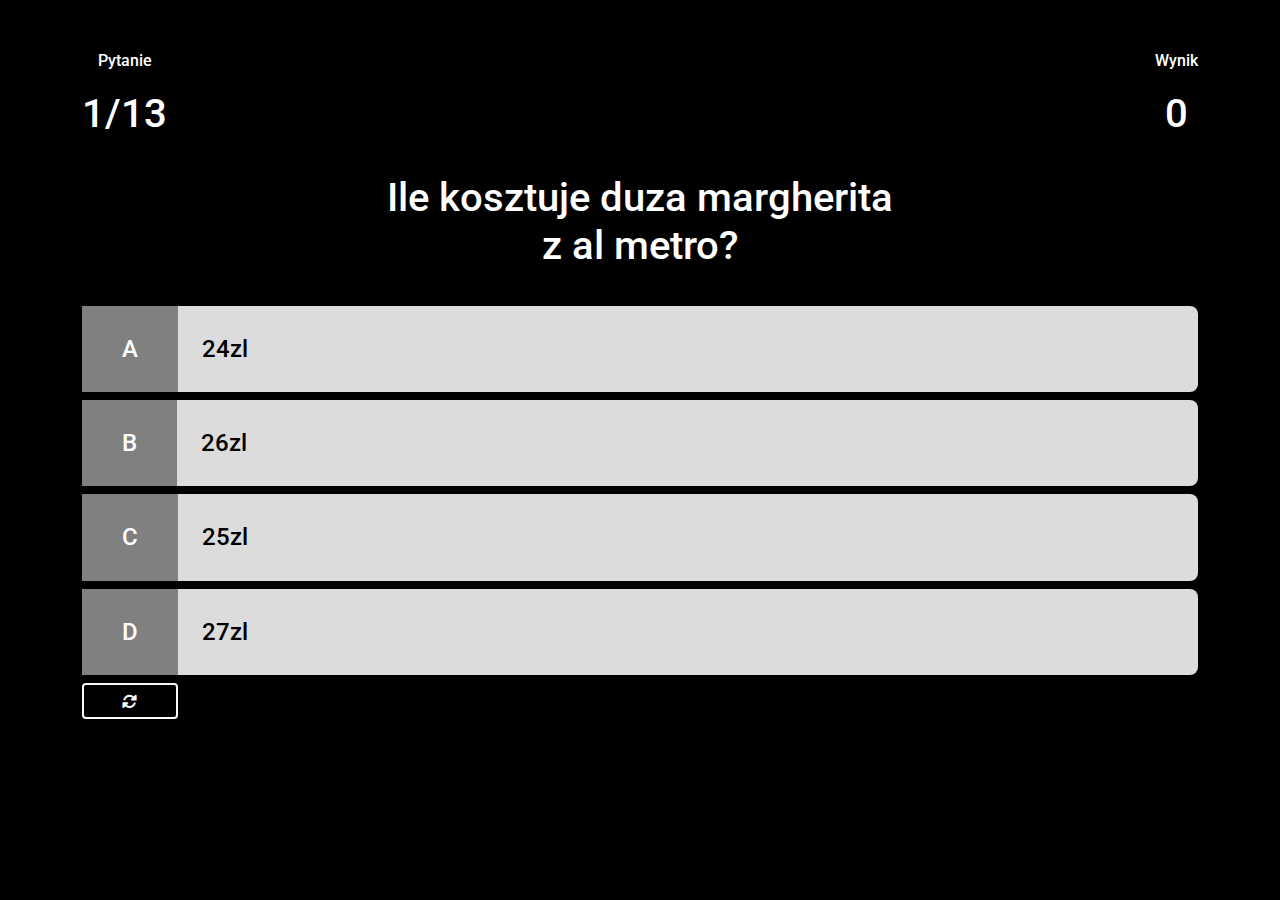
==== quiz.html @ d639fdf6 "First commit" ====
<!DOCTYPE html>
<html lang="en">
  <head>
    <meta charset="UTF-8">
    <meta http-equiv="X-UA-Compatible" content="IE=edge">
    <meta name="viewport" content="width=device-width, initial-scale=1.0">
    <meta http-equiv="Cache-Control" content="no-store" />
    <meta http-equiv="Cache-Control" content="no-cache" />
    <meta http-equiv="Pragma" content="no-cache" />
    <meta http-equiv="expires" content="Fri, 18 Jul 2014 1:00:00 GMT" />
    <meta http-equiv="Set-Cookie" content="name=data; path=path; expires=Thursday, 01-Jan-2015 00:00:00 GMT">
    <title>&lrm;</title>
    <!-- MDB icon -->
    <link rel="icon" href="img/favicon_hm.png" type="image/x-icon" />
    <!-- Font Awesome -->
    <link
      rel="stylesheet"
      href="https://cdnjs.cloudflare.com/ajax/libs/font-awesome/6.0.0/css/all.min.css"
    />
    <!-- Google Fonts Roboto -->
    <link
      rel="stylesheet"
      href="https://fonts.googleapis.com/css2?family=Roboto:wght@300;400;500;700;900&display=swap"
    />
    <!-- MDB -->
    <link rel="stylesheet" href="css/mdb.min.css" />

    <link rel="stylesheet" href="./css/styleQ.css" />
  </head>

  <body>
    <!-- Start your project here-->
    <div class="container my-5" id="cont">
      <div id="intro">
        <div class="counter">
          <p class="prefix">Pytanie</p>
          <h1 id="counter">1/10</h1>
        </div>
        <div class="score">
          <p class="prefix">Wynik</p>
          <h1 id="score">0</h1>
        </div>
      </div>
      <div class="question-holder row">
        <div class="col-12">
          <h1 id="question">Question holder</h1>
        </div>
      </div>

      <div class="row">
        <div class="col-12">
          <div class="answer-container card">
            <p class="answer-prefix">A</p>
            <p class="answer-text" data-answer="a">Answer A</p>
          </div>
        </div>
      </div>

      <div class="row">
        <div class="col-12">
          <div class="answer-container card">
            <p class="answer-prefix">B</p>
            <p class="answer-text" data-answer="b">Answer B</p>
          </div>
        </div>
      </div>

      <div class="row">
        <div class="col-12">
          <div class="answer-container card">
            <p class="answer-prefix">C</p>
            <p class="answer-text" data-answer="c">Answer C</p>
          </div>
        </div>
      </div>

      <div class="row">
        <div class="col-12">
          <div class="answer-container card">
            <p class="answer-prefix">D</p>
            <p class="answer-text" data-answer="d">Answer D</p>
          </div>
        </div>
      </div>

      <div class="row">
        <div class="col-12">
            <button
              type="button"
              class="btn btn-outline-light reset"
              data-mdb-dismiss="modal"
              id="restart"
            >
              <i class="fab fa-solid fa-lg fa-rotate"></i>
            </button>
          </div>
        </div>
      </div>
    </div>

    <!-- Modal -->
    <div
      class="modal fade"
      id="endGameModal"
      tabindex="-1"
      aria-labelledby="exampleModalLabel"
      aria-hidden="true"
    >
      <div class="modal-dialog">
        <div class="modal-content">
          <div class="modal-body text-center" id="modal-body">...</div>
          
        </div>
      </div>
    </div>
    <!-- Final Modal -->
    <div
      class="modal fade"
      id="finalModal"
      tabindex="-1"
      aria-labelledby="exampleModalLabel"
      aria-hidden="true"
    >
      <div class="modal-dialog">
        <div class="modal-content">
          <div class="modal-body text-center" id="final-body">...</div>
        </div>
      </div>
    </div>

    <div id="mobile">
      <p>otworz na kompie</p>
    </div>
    <!-- End your project here-->

    <!-- MDB -->
    <script type="text/javascript" src="js/mdb.min.js"></script>
    <!-- Custom scripts -->

    <script>
      const cont = document.getElementById("cont")
      const mobile = document.getElementById("mobile")

      if (window.innerWidth < 500){
      cont.style.display = "none";
      mobile.style.display = "flex";
      }
    </script>

    <script type="text/javascript" src="js/scripts.js"></script>
  </body>
</html>
---- css/styleQ.css ----
body,
h1 {
  font-weight: 500;
  background-color: rgb(0, 0, 0);
}

#intro {
  display: flex;
  justify-content: space-between;
}

.prefix {
  color: white;
  text-align: center;
  font-size: 1rem;
}

#mobile {
  display: none;
  align-items: center;
  justify-content: center;
  color: white;
  font-family: monospace;
  height: 100vh;
}

#counter,
#score {
  text-align: center;
  color: white;
}

.question-holder {
  height: 10rem;
  display: flex;
  text-align: center;
  align-items: center;
  color: white;
}

.answer-container {
  display: flex;
  flex-direction: initial;
  margin-bottom: 0.5rem;
  font-size: 1.5rem;
  transition: all 1s;
  background-color: gainsboro;
}

.answer-prefix {
  background-color: gray;
  color: white;
  padding: 1.5rem 2.5rem;
  margin: 0;
}

.answer-text {
  padding: 1.5rem;
  width: 100%;
  margin: 0;
  color: rgb(0, 0, 0);
}

.answer-container:hover {
  cursor: pointer;

  transform: translateY(-0.2rem);
  transition: transform 200ms;
}

.correct {
  background-color: rgb(119, 214, 119);
}

.incorrect {
  background-color: rgb(199, 66, 86);
}

.reset {
  padding-left: 2.4rem;
  padding-right: 2.4rem;
}
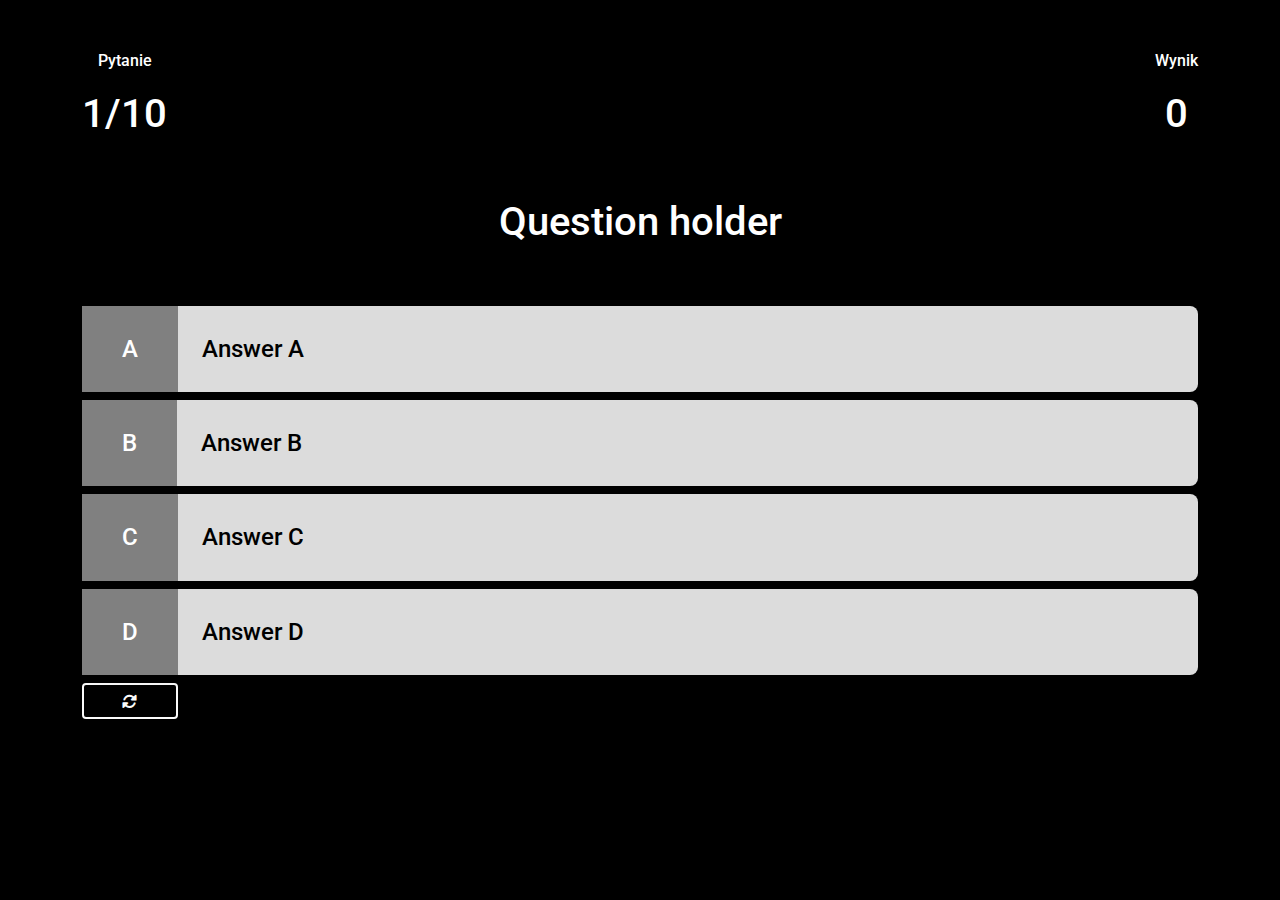
==== commit f7569b9e: "Add files via upload" ====
--- a/quiz.html
+++ b/quiz.html
@@ -1,152 +1,152 @@
-<!DOCTYPE html>
-<html lang="en">
-  <head>
-    <meta charset="UTF-8">
-    <meta http-equiv="X-UA-Compatible" content="IE=edge">
-    <meta name="viewport" content="width=device-width, initial-scale=1.0">
-    <meta http-equiv="Cache-Control" content="no-store" />
-    <meta http-equiv="Cache-Control" content="no-cache" />
-    <meta http-equiv="Pragma" content="no-cache" />
-    <meta http-equiv="expires" content="Fri, 18 Jul 2014 1:00:00 GMT" />
-    <meta http-equiv="Set-Cookie" content="name=data; path=path; expires=Thursday, 01-Jan-2015 00:00:00 GMT">
-    <title>&lrm;</title>
-    <!-- MDB icon -->
-    <link rel="icon" href="img/favicon_hm.png" type="image/x-icon" />
-    <!-- Font Awesome -->
-    <link
-      rel="stylesheet"
-      href="https://cdnjs.cloudflare.com/ajax/libs/font-awesome/6.0.0/css/all.min.css"
-    />
-    <!-- Google Fonts Roboto -->
-    <link
-      rel="stylesheet"
-      href="https://fonts.googleapis.com/css2?family=Roboto:wght@300;400;500;700;900&display=swap"
-    />
-    <!-- MDB -->
-    <link rel="stylesheet" href="css/mdb.min.css" />
-
-    <link rel="stylesheet" href="./css/styleQ.css" />
-  </head>
-
-  <body>
-    <!-- Start your project here-->
-    <div class="container my-5" id="cont">
-      <div id="intro">
-        <div class="counter">
-          <p class="prefix">Pytanie</p>
-          <h1 id="counter">1/10</h1>
-        </div>
-        <div class="score">
-          <p class="prefix">Wynik</p>
-          <h1 id="score">0</h1>
-        </div>
-      </div>
-      <div class="question-holder row">
-        <div class="col-12">
-          <h1 id="question">Question holder</h1>
-        </div>
-      </div>
-
-      <div class="row">
-        <div class="col-12">
-          <div class="answer-container card">
-            <p class="answer-prefix">A</p>
-            <p class="answer-text" data-answer="a">Answer A</p>
-          </div>
-        </div>
-      </div>
-
-      <div class="row">
-        <div class="col-12">
-          <div class="answer-container card">
-            <p class="answer-prefix">B</p>
-            <p class="answer-text" data-answer="b">Answer B</p>
-          </div>
-        </div>
-      </div>
-
-      <div class="row">
-        <div class="col-12">
-          <div class="answer-container card">
-            <p class="answer-prefix">C</p>
-            <p class="answer-text" data-answer="c">Answer C</p>
-          </div>
-        </div>
-      </div>
-
-      <div class="row">
-        <div class="col-12">
-          <div class="answer-container card">
-            <p class="answer-prefix">D</p>
-            <p class="answer-text" data-answer="d">Answer D</p>
-          </div>
-        </div>
-      </div>
-
-      <div class="row">
-        <div class="col-12">
-            <button
-              type="button"
-              class="btn btn-outline-light reset"
-              data-mdb-dismiss="modal"
-              id="restart"
-            >
-              <i class="fab fa-solid fa-lg fa-rotate"></i>
-            </button>
-          </div>
-        </div>
-      </div>
-    </div>
-
-    <!-- Modal -->
-    <div
-      class="modal fade"
-      id="endGameModal"
-      tabindex="-1"
-      aria-labelledby="exampleModalLabel"
-      aria-hidden="true"
-    >
-      <div class="modal-dialog">
-        <div class="modal-content">
-          <div class="modal-body text-center" id="modal-body">...</div>
-          
-        </div>
-      </div>
-    </div>
-    <!-- Final Modal -->
-    <div
-      class="modal fade"
-      id="finalModal"
-      tabindex="-1"
-      aria-labelledby="exampleModalLabel"
-      aria-hidden="true"
-    >
-      <div class="modal-dialog">
-        <div class="modal-content">
-          <div class="modal-body text-center" id="final-body">...</div>
-        </div>
-      </div>
-    </div>
-
-    <div id="mobile">
-      <p>otworz na kompie</p>
-    </div>
-    <!-- End your project here-->
-
-    <!-- MDB -->
-    <script type="text/javascript" src="js/mdb.min.js"></script>
-    <!-- Custom scripts -->
-
-    <script>
-      const cont = document.getElementById("cont")
-      const mobile = document.getElementById("mobile")
-
-      if (window.innerWidth < 500){
-      cont.style.display = "none";
-      mobile.style.display = "flex";
-      }
-    </script>
-
-    <script type="text/javascript" src="js/scripts.js"></script>
-  </body>
-</html>
+<!DOCTYPE html>
+<html lang="en">
+  <head>
+    <meta charset="UTF-8">
+    <meta http-equiv="X-UA-Compatible" content="IE=edge">
+    <meta name="viewport" content="width=device-width, initial-scale=1.0">
+    <meta http-equiv="Cache-Control" content="no-store" />
+    <meta http-equiv="Cache-Control" content="no-cache" />
+    <meta http-equiv="Pragma" content="no-cache" />
+    <meta http-equiv="expires" content="Fri, 18 Jul 2014 1:00:00 GMT" />
+    <meta http-equiv="Set-Cookie" content="name=data; path=path; expires=Thursday, 01-Jan-2015 00:00:00 GMT">
+    <title>&lrm;</title>
+    <!-- MDB icon -->
+    <link rel="icon" href="img/favicon_hm.png" type="image/x-icon" />
+    <!-- Font Awesome -->
+    <link
+      rel="stylesheet"
+      href="https://cdnjs.cloudflare.com/ajax/libs/font-awesome/6.0.0/css/all.min.css"
+    />
+    <!-- Google Fonts Roboto -->
+    <link
+      rel="stylesheet"
+      href="https://fonts.googleapis.com/css2?family=Roboto:wght@300;400;500;700;900&display=swap"
+    />
+    <!-- MDB -->
+    <link rel="stylesheet" href="css/mdb.min.css" />
+
+    <link rel="stylesheet" href="./css/styleQ.css" />
+  </head>
+
+  <body>
+    <!-- Start your project here-->
+    <div class="container my-5" id="cont">
+      <div id="intro">
+        <div class="counter">
+          <p class="prefix">Pytanie</p>
+          <h1 id="counter">1/10</h1>
+        </div>
+        <div class="score">
+          <p class="prefix">Wynik</p>
+          <h1 id="score">0</h1>
+        </div>
+      </div>
+      <div class="question-holder row">
+        <div class="col-12">
+          <h1 id="question">Question holder</h1>
+        </div>
+      </div>
+
+      <div class="row">
+        <div class="col-12">
+          <div class="answer-container card">
+            <p class="answer-prefix">A</p>
+            <p class="answer-text" data-answer="a">Answer A</p>
+          </div>
+        </div>
+      </div>
+
+      <div class="row">
+        <div class="col-12">
+          <div class="answer-container card">
+            <p class="answer-prefix">B</p>
+            <p class="answer-text" data-answer="b">Answer B</p>
+          </div>
+        </div>
+      </div>
+
+      <div class="row">
+        <div class="col-12">
+          <div class="answer-container card">
+            <p class="answer-prefix">C</p>
+            <p class="answer-text" data-answer="c">Answer C</p>
+          </div>
+        </div>
+      </div>
+
+      <div class="row">
+        <div class="col-12">
+          <div class="answer-container card">
+            <p class="answer-prefix">D</p>
+            <p class="answer-text" data-answer="d">Answer D</p>
+          </div>
+        </div>
+      </div>
+
+      <div class="row">
+        <div class="col-12">
+            <button
+              type="button"
+              class="btn btn-outline-light reset"
+              data-mdb-dismiss="modal"
+              id="restart"
+            >
+              <i class="fab fa-solid fa-lg fa-rotate"></i>
+            </button>
+          </div>
+        </div>
+      </div>
+    </div>
+
+    <!-- Modal -->
+    <div
+      class="modal fade"
+      id="endGameModal"
+      tabindex="-1"
+      aria-labelledby="exampleModalLabel"
+      aria-hidden="true"
+    >
+      <div class="modal-dialog">
+        <div class="modal-content">
+          <div class="modal-body text-center" id="modal-body">...</div>
+
+        </div>
+      </div>
+    </div>
+    <!-- Final Modal -->
+    <div
+      class="modal fade"
+      id="finalModal"
+      tabindex="-1"
+      aria-labelledby="exampleModalLabel"
+      aria-hidden="true"
+    >
+      <div class="modal-dialog">
+        <div class="modal-content">
+          <div class="modal-body text-center" id="final-body">...</div>
+        </div>
+      </div>
+    </div>
+
+    <div id="mobile">
+      <p>otworz na kompie</p>
+    </div>
+    <!-- End your project here-->
+
+    <!-- MDB -->
+    <script type="text/javascript" src="js/mdb.min.js"></script>
+    <!-- Custom scripts -->
+
+    <script>
+      const cont = document.getElementById("cont")
+      const mobile = document.getElementById("mobile")
+
+      if (window.innerWidth < 500){
+      cont.style.display = "none";
+      mobile.style.display = "flex";
+      }
+    </script>
+
+    <script type="text/javascript" src="js/scripts.js"></script>
+  </body>
+</html>
